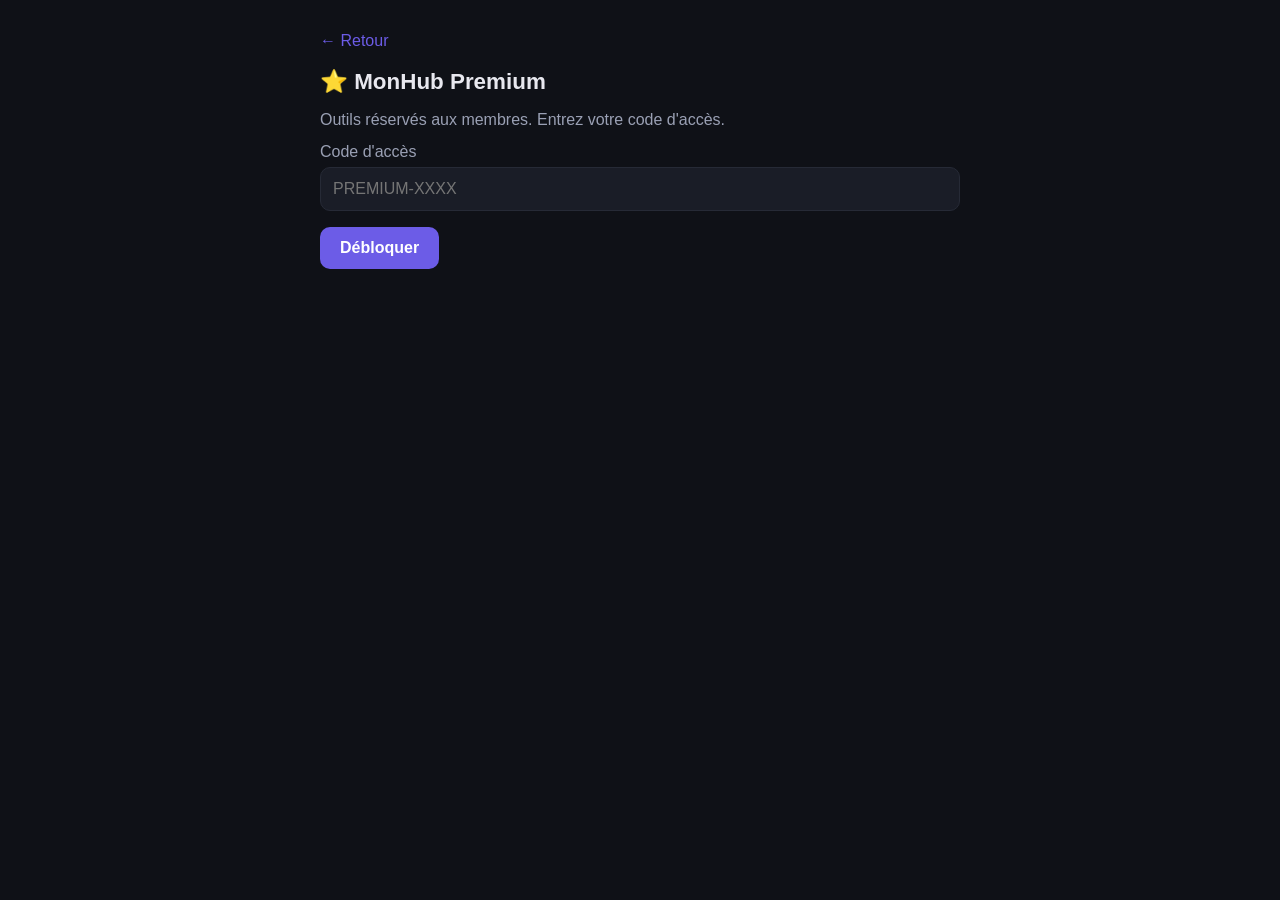
==== premium.html @ 81bac51a "Add premium section with unlock codes + 2 premium tools" ====
<!DOCTYPE html>
<html lang="fr">
<head>
  <meta charset="UTF-8" />
  <meta name="viewport" content="width=device-width, initial-scale=1.0" />
  <title>MonHub Premium</title>
  <link rel="stylesheet" href="../assets/style.css" />
</head>
<body>
  <main class="container tool-page">
    <a class="back-link" href="../index.html">← Retour</a>
    <h1>⭐ MonHub Premium</h1>
    <p style="color:var(--muted)">Outils réservés aux membres. Entrez votre code d'accès.</p>

    <label for="code">Code d'accès</label>
    <input id="code" type="text" placeholder="PREMIUM-XXXX" />
    <button id="unlock">Débloquer</button>
    <p id="msg" class="result" style="display:none"></p>

    <div id="premium" style="display:none; margin-top:24px;">
      <h2>Outils Premium</h2>
      <div class="tool-grid">
        <a class="tool-card" href="../tools/analyzer.html">📊 Analyseur de trafic</a>
        <a class="tool-card" href="../tools/planner.html">🗓️ Planificateur de contenu</a>
      </div>
    </div>
  </main>
  <script src="../assets/premium.js"></script>
</body>
</html>
---- assets/style.css ----
:root {
  --bg: #0f1117;
  --card: #1a1d27;
  --accent: #6c5ce7;
  --text: #e8e8ef;
  --muted: #9aa0b4;
}

* { box-sizing: border-box; margin: 0; padding: 0; }

body {
  font-family: -apple-system, BlinkMacSystemFont, "Segoe UI", Roboto, sans-serif;
  background: var(--bg);
  color: var(--text);
  min-height: 100vh;
  display: flex;
  justify-content: center;
  padding: 32px 16px;
}

.container { width: 100%; max-width: 520px; }

.profile { text-align: center; margin-bottom: 28px; }
.avatar {
  width: 96px; height: 96px; border-radius: 50%;
  background: var(--accent); margin: 0 auto 12px;
}
.profile h1 { font-size: 1.5rem; font-weight: 700; }
.profile p { color: var(--muted); margin-top: 6px; font-size: 0.95rem; }

.links { display: flex; flex-direction: column; gap: 12px; margin-bottom: 32px; }
.link-btn {
  display: block; text-align: center; text-decoration: none;
  background: var(--card); color: var(--text);
  padding: 14px 18px; border-radius: 14px; font-weight: 600;
  border: 1px solid #262a36; transition: transform .15s, border-color .15s;
}
.link-btn:hover { transform: translateY(-2px); border-color: var(--accent); }

.tools h2 { font-size: 1.1rem; margin-bottom: 14px; }
.tool-grid { display: grid; grid-template-columns: 1fr; gap: 10px; }
.tool-card {
  display: block; text-decoration: none; color: var(--text);
  background: var(--card); padding: 14px 16px; border-radius: 12px;
  border: 1px solid #262a36; font-weight: 500;
}
.tool-card:hover { border-color: var(--accent); }

.footer { text-align: center; color: var(--muted); margin-top: 32px; font-size: 0.85rem; }

/* Tool pages */
.tool-page { max-width: 640px; }
.tool-page h1 { font-size: 1.4rem; margin-bottom: 16px; }
.tool-page label { display: block; color: var(--muted); margin: 14px 0 6px; }
.tool-page input, .tool-page textarea, .tool-page select {
  width: 100%; background: var(--card); color: var(--text);
  border: 1px solid #262a36; border-radius: 10px; padding: 12px;
  font-size: 1rem; font-family: inherit;
}
.tool-page textarea { min-height: 120px; resize: vertical; }
.tool-page button {
  margin-top: 16px; background: var(--accent); color: #fff; border: 0;
  padding: 12px 20px; border-radius: 10px; font-size: 1rem; font-weight: 600; cursor: pointer;
}
.tool-page button:hover { opacity: .9; }
.back-link { display: inline-block; margin-bottom: 18px; color: var(--accent); text-decoration: none; }
.result {
  margin-top: 18px; background: var(--card); border: 1px solid #262a36;
  border-radius: 10px; padding: 14px; white-space: pre-wrap; word-break: break-word;
}
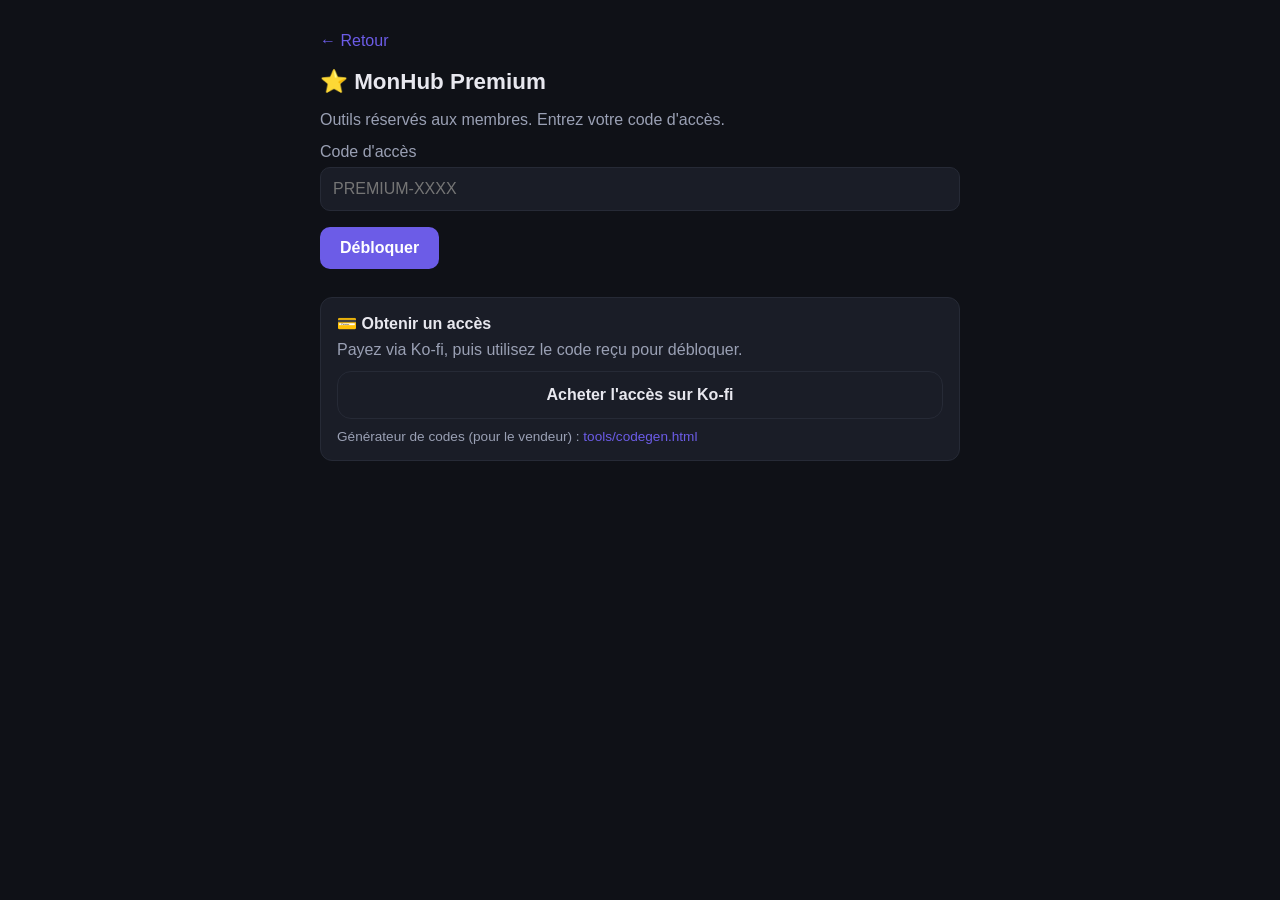
==== commit 7634ceb6: "Add unique code generator + Ko-fi payment on premium page" ====
--- a/premium.html
+++ b/premium.html
@@ -24,6 +24,13 @@
         <a class="tool-card" href="../tools/planner.html">🗓️ Planificateur de contenu</a>
       </div>
     </div>
+
+    <div style="margin-top:28px; padding:16px; background:var(--card); border:1px solid #262a36; border-radius:12px;">
+      <h2 style="font-size:1rem; margin-bottom:8px;">💳 Obtenir un accès</h2>
+      <p style="color:var(--muted); margin-bottom:12px;">Payez via Ko-fi, puis utilisez le code reçu pour débloquer.</p>
+      <a class="link-btn" href="https://ko-fi.com/votrecompte" target="_blank" rel="noopener noreferrer">Acheter l'accès sur Ko-fi</a>
+      <p style="color:var(--muted); margin-top:10px; font-size:0.85rem;">Générateur de codes (pour le vendeur) : <a class="back-link" href="../tools/codegen.html" style="display:inline;">tools/codegen.html</a></p>
+    </div>
   </main>
   <script src="../assets/premium.js"></script>
 </body>
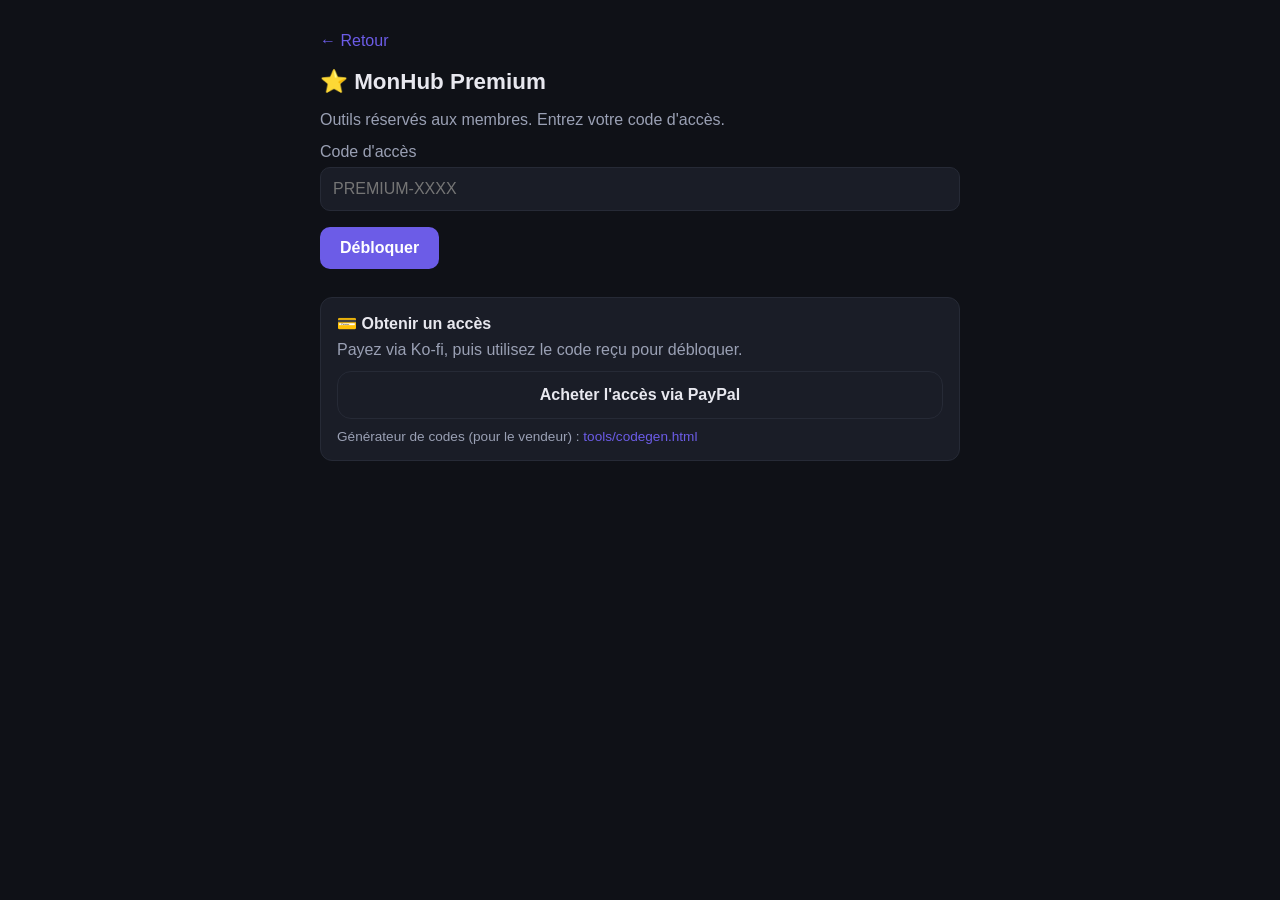
==== commit 5962f140: "Add PayPal link + post-payment thank-you page" ====
--- a/premium.html
+++ b/premium.html
@@ -28,7 +28,7 @@
     <div style="margin-top:28px; padding:16px; background:var(--card); border:1px solid #262a36; border-radius:12px;">
       <h2 style="font-size:1rem; margin-bottom:8px;">💳 Obtenir un accès</h2>
       <p style="color:var(--muted); margin-bottom:12px;">Payez via Ko-fi, puis utilisez le code reçu pour débloquer.</p>
-      <a class="link-btn" href="https://ko-fi.com/votrecompte" target="_blank" rel="noopener noreferrer">Acheter l'accès sur Ko-fi</a>
+      <a class="link-btn" href="https://paypal.me/votrecompte" target="_blank" rel="noopener noreferrer" onclick="setTimeout(function(){location.href='thanks.html';},3000);">Acheter l'accès via PayPal</a>
       <p style="color:var(--muted); margin-top:10px; font-size:0.85rem;">Générateur de codes (pour le vendeur) : <a class="back-link" href="../tools/codegen.html" style="display:inline;">tools/codegen.html</a></p>
     </div>
   </main>
